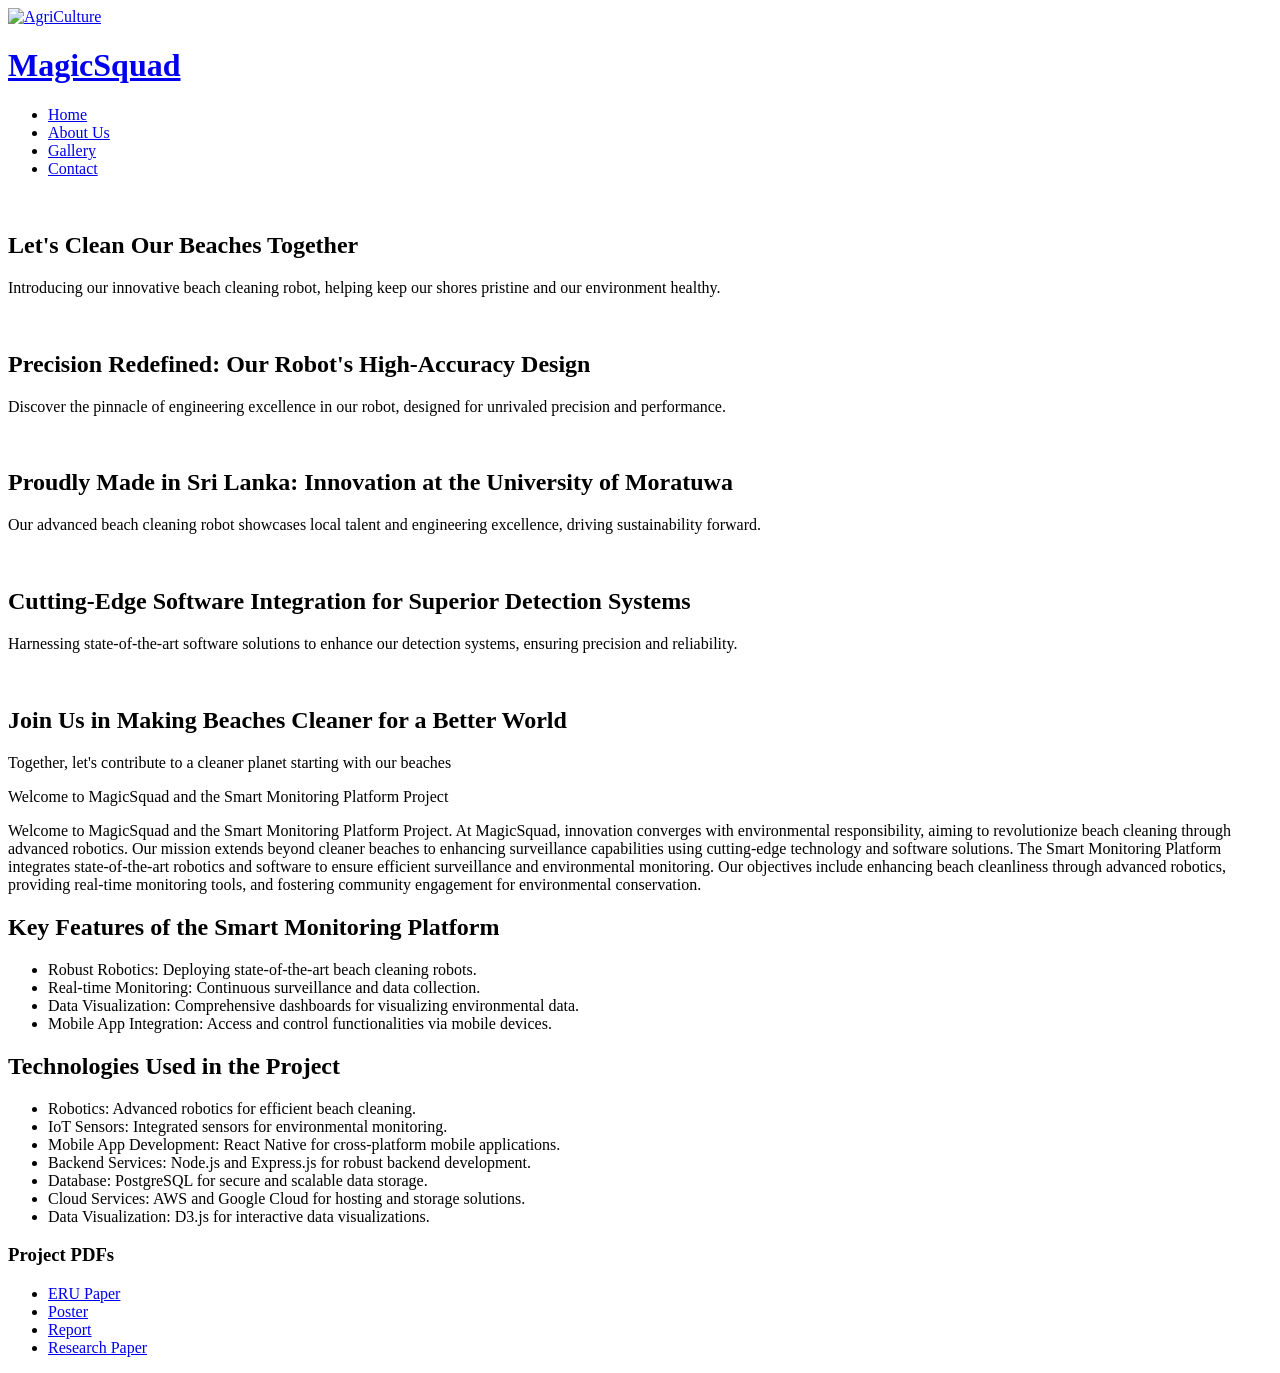
==== index.html @ 29841a2d "Add files via upload" ====
<!DOCTYPE html>
<html lang="en">

<head>
  <meta charset="utf-8">
  <meta content="width=device-width, initial-scale=1.0" name="viewport">
  <title>Index - Beach Cleaning Robot</title>
  <meta content="" name="description">
  <meta content="" name="keywords">

  <!-- Favicons -->
  <link href="assets/img/favicon.png" rel="icon">
  <link href="assets/img/apple-touch-icon.png" rel="apple-touch-icon">

  <!-- Fonts -->
  <link href="https://fonts.googleapis.com" rel="preconnect">
  <link href="https://fonts.gstatic.com" rel="preconnect" crossorigin>
  <link href="https://fonts.googleapis.com/css2?family=Open+Sans:ital,wght@0,300;0,400;0,500;0,600;0,700;0,800;1,300;1,400;1,500;1,600;1,700;1,800&family=Marcellus:wght@400&display=swap" rel="stylesheet">

  <!-- Vendor CSS Files -->
  <link href="assets/vendor/bootstrap/css/bootstrap.min.css" rel="stylesheet">
  <link href="assets/vendor/bootstrap-icons/bootstrap-icons.css" rel="stylesheet">
  <link href="assets/vendor/aos/aos.css" rel="stylesheet">
  <link href="assets/vendor/swiper/swiper-bundle.min.css" rel="stylesheet">
  <link href="assets/vendor/glightbox/css/glightbox.min.css" rel="stylesheet">

  <!-- Main CSS File -->
  <link href="assets/css/main.css" rel="stylesheet">

  <!-- =======================================================
  * Template Name: AgriCulture
  * Template URL: https://bootstrapmade.com/agriculture-bootstrap-website-template/
  * Updated: Jun 29 2024 with Bootstrap v5.3.3
  * Author: BootstrapMade.com
  * License: https://bootstrapmade.com/license/
  ======================================================== -->
  <style>
    /* Internal CSS for adding margin below About 3 Section */
    #about-3 {
      margin-bottom: 50px; /* Adjust the margin value as per your design */
    }
  </style>
</head>

<body class="index-page">

  <header id="header" class="header d-flex align-items-center position-relative">
    <div class="container-fluid container-xl position-relative d-flex align-items-center justify-content-between">

      <a href="index.html" class="logo d-flex align-items-center">
        <!-- Uncomment the line below if you also wish to use an image logo -->
        <img src="assets\img\robot.PNG" alt="AgriCulture" height="380px">
        <h1>MagicSquad</h1>
        <!-- <h1 class="sitename">AgriCulture</h1>  -->
      </a>

      <nav id="navmenu" class="navmenu">
        <ul>
          <li><a href="index.html" class="active">Home</a></li>
          <li><a href="about.html">About Us</a></li>
          <li><a href="blog.html">Gallery</a></li>
          <li><a href="contact.html">Contact</a></li>
        </ul>
        <i class="mobile-nav-toggle d-xl-none bi bi-list"></i>
      </nav>

    </div>
  </header>

  <main class="main">

    <!-- Hero Section -->
    <section id="hero" class="hero section dark-background">

      <div id="hero-carousel" class="carousel slide carousel-fade" data-bs-ride="carousel" data-bs-interval="5000">

        <div class="carousel-item active">
          <img src="assets/img/car1.jpg" alt="">
          <div class="carousel-container">
            <h2>Let's Clean Our Beaches Together</h2>
            <p>Introducing our innovative beach cleaning robot, helping keep our shores pristine and our environment healthy.</p>
          </div>
        </div><!-- End Carousel Item -->

        <div class="carousel-item">
          <img src="assets\img\new\4.jpg" alt="">
          <div class="carousel-container">
            <h2>Precision Redefined: Our Robot's High-Accuracy Design</h2>
            <p>Discover the pinnacle of engineering excellence in our robot, designed for unrivaled precision and performance.</p>
          </div>
        </div><!-- End Carousel Item -->

        <div class="carousel-item">
          <img src="assets\img\new\16.jpg" alt="">
          <div class="carousel-container">
            <h2>Proudly Made in Sri Lanka: Innovation at the University of Moratuwa</h2>
            <p>Our advanced beach cleaning robot showcases local talent and engineering excellence, driving sustainability forward.</p>
          </div>
        </div><!-- End Carousel Item -->

        <div class="carousel-item">
          <img src="assets\img\new\18.jpeg" alt="">
          <div class="carousel-container">
            <h2>Cutting-Edge Software Integration for Superior Detection Systems</h2>
            <p>Harnessing state-of-the-art software solutions to enhance our detection systems, ensuring precision and reliability.</p>
          </div>
        </div><!-- End Carousel Item -->

        <div class="carousel-item">
          <img src="assets\img\20.jpeg" alt="">
          <div class="carousel-container">
            <h2>Join Us in Making Beaches Cleaner for a Better World</h2>
            <p>Together, let's contribute to a cleaner planet starting with our beaches</p>
          </div>
        </div><!-- End Carousel Item -->

        <a class="carousel-control-prev" href="#hero-carousel" role="button" data-bs-slide="prev">
          <span class="carousel-control-prev-icon bi bi-chevron-left" aria-hidden="true"></span>
        </a>

        <a class="carousel-control-next" href="#hero-carousel" role="button" data-bs-slide="next">
          <span class="carousel-control-next-icon bi bi-chevron-right" aria-hidden="true"></span>
        </a>

        <ol class="carousel-indicators"></ol>

      </div>

    </section><!-- /Hero Section -->


<!-- Services Section -->
<section id="services" class="services section">

  <!-- Section Title -->
  <div class="container section-title" data-aos="fade-up" style="margin-bottom: 0; padding-bottom: 0;">
    <p>Welcome to MagicSquad and the Smart Monitoring Platform Project</p>
  </div><!-- End Section Title -->

  <!-- Content -->
  <div class="container content">
    
    <div class="section" data-aos="fade-up" data-aos-delay="200">
<p>Welcome to MagicSquad and the Smart Monitoring Platform Project. At MagicSquad, innovation converges with environmental responsibility, aiming to revolutionize beach cleaning through advanced robotics. Our mission extends beyond cleaner beaches to enhancing surveillance capabilities using cutting-edge technology and software solutions. The Smart Monitoring Platform integrates state-of-the-art robotics and software to ensure efficient surveillance and environmental monitoring. Our objectives include enhancing beach cleanliness through advanced robotics, providing real-time monitoring tools, and fostering community engagement for environmental conservation.</p>
    </div>

    <!-- The Need -->
    <div class="section" data-aos="fade-up" data-aos-delay="200">
      <h2>Key Features of the Smart Monitoring Platform</h2>
      <ul>
          <li>Robust Robotics: Deploying state-of-the-art beach cleaning robots.</li>
          <li>Real-time Monitoring: Continuous surveillance and data collection.</li>
          <li>Data Visualization: Comprehensive dashboards for visualizing environmental data.</li>
          <li>Mobile App Integration: Access and control functionalities via mobile devices.</li>
      </ul>
    </div>

    <!-- Objectives -->
    <div class="section" data-aos="fade-up" data-aos-delay="300">
      <h2>Technologies Used in the Project</h2>
      <ul>
          <li>Robotics: Advanced robotics for efficient beach cleaning.</li>
          <li>IoT Sensors: Integrated sensors for environmental monitoring.</li>
          <li>Mobile App Development: React Native for cross-platform mobile applications.</li>
          <li>Backend Services: Node.js and Express.js for robust backend development.</li>
          <li>Database: PostgreSQL for secure and scalable data storage.</li>
          <li>Cloud Services: AWS and Google Cloud for hosting and storage solutions.</li>
          <li>Data Visualization: D3.js for interactive data visualizations.</li>
      </ul>
    </div>

    <!-- In index.html or about.html -->

<div class="section" data-aos="fade-up" data-aos-delay="100">
  <h3>Project PDFs</h3>
  <ul>
    <li><a href="assets\pdfs\ERU Paper.pdf" download>ERU Paper</a></li>
    <li><a href="assets\pdfs\Poster.pdf" download>Poster</a></li>
    <li><a href="assets\pdfs\Report.pdf" download>Report</a></li>
    <li><a href="assets\pdfs\Research Paper.pdf" download>Research Paper</a></li>
  </ul>
</div>


  </div><!-- End Content -->
</section><!-- /Services Section -->





  </main>


  <!-- Scroll Top -->
  <a href="#" id="scroll-top" class="scroll-top d-flex align-items-center justify-content-center"><i class="bi bi-arrow-up-short"></i></a>

  <!-- Preloader -->
  <div id="preloader"></div>

  <!-- Vendor JS Files -->
  <script src="assets/vendor/bootstrap/js/bootstrap.bundle.min.js"></script>
  <script src="assets/vendor/php-email-form/validate.js"></script>
  <script src="assets/vendor/aos/aos.js"></script>
  <script src="assets/vendor/swiper/swiper-bundle.min.js"></script>
  <script src="assets/vendor/glightbox/js/glightbox.min.js"></script>

  <!-- Main JS File -->
  <script src="assets/js/main.js"></script>

</body>

</html>
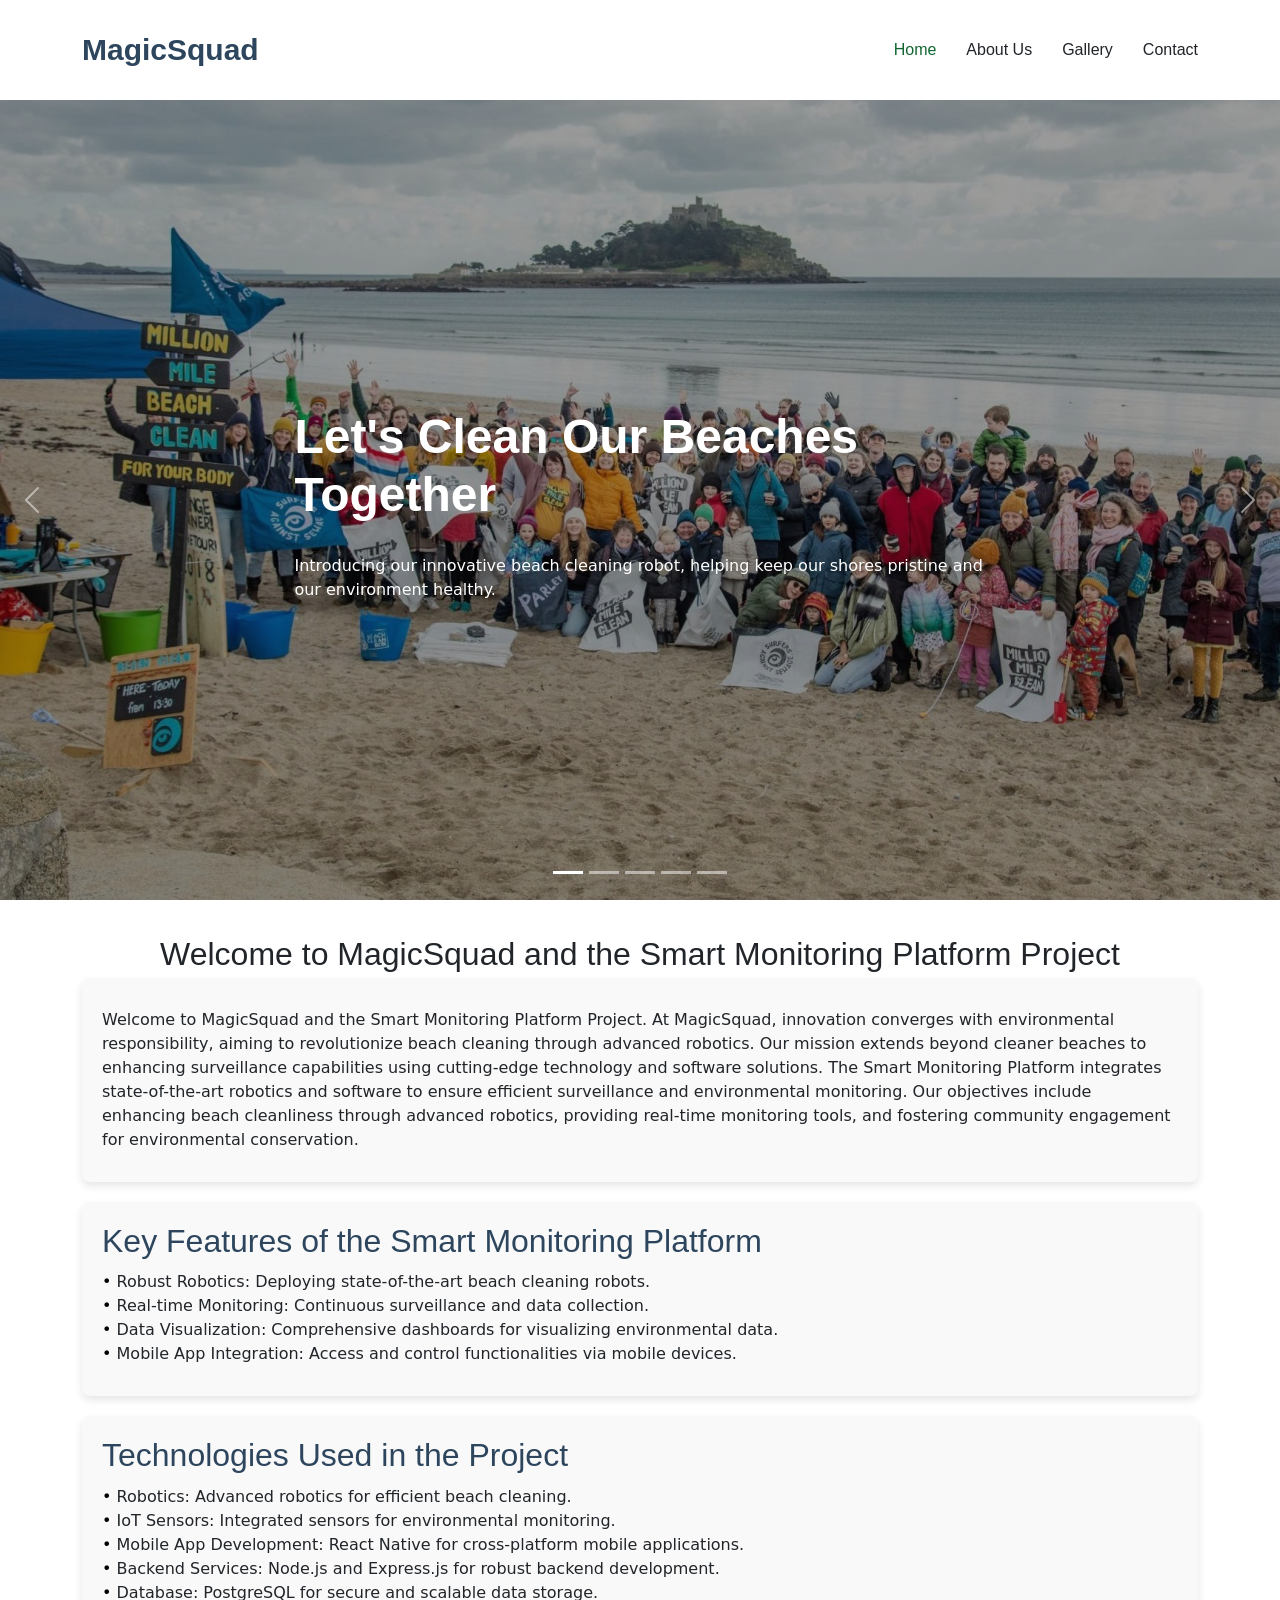
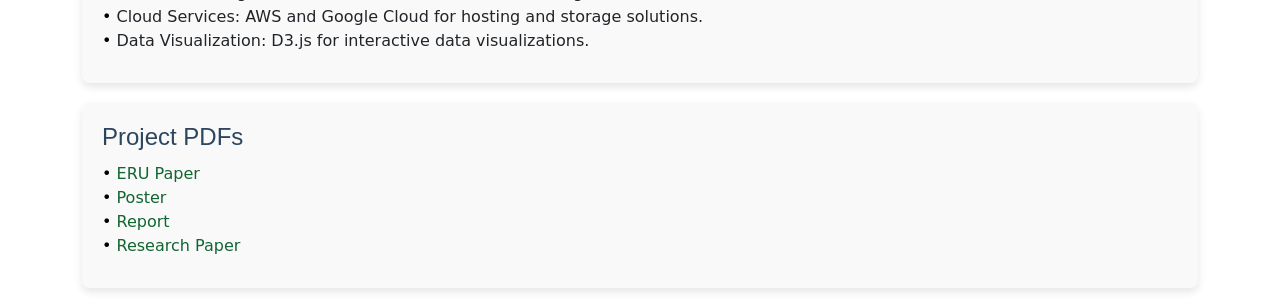
==== commit 09401491: "Update index.html" ====
--- a/index.html
+++ b/index.html
@@ -49,7 +49,7 @@
 
       <a href="index.html" class="logo d-flex align-items-center">
         <!-- Uncomment the line below if you also wish to use an image logo -->
-        <img src="assets\img\robot.PNG" alt="AgriCulture" height="380px">
+<!--         <img src="assets\img\robot.PNG" alt="AgriCulture" height="380px"> -->
         <h1>MagicSquad</h1>
         <!-- <h1 class="sitename">AgriCulture</h1>  -->
       </a>
@@ -210,4 +210,4 @@
 
 </body>
 
-</html>+</html>
--- a/assets/css/main.css
+++ b/assets/css/main.css
@@ -0,0 +1,2353 @@
+/**
+* Template Name: AgriCulture
+* Template URL: https://bootstrapmade.com/agriculture-bootstrap-website-template/
+* Updated: Jun 29 2024 with Bootstrap v5.3.3
+* Author: BootstrapMade.com
+* License: https://bootstrapmade.com/license/
+*/
+
+/*--------------------------------------------------------------
+# Font & Color Variables
+# Help: https://bootstrapmade.com/color-system/
+--------------------------------------------------------------*/
+/* Fonts */
+:root {
+  --default-font: "Open Sans",  system-ui, -apple-system, "Segoe UI", Roboto, "Helvetica Neue", Arial, "Noto Sans", "Liberation Sans", sans-serif, "Apple Color Emoji", "Segoe UI Emoji", "Segoe UI Symbol", "Noto Color Emoji";
+  --heading-font: "Marcellus",  sans-serif;
+  --nav-font: "Marcellus",  sans-serif;
+}
+
+/* Global Colors - The following color variables are used throughout the website. Updating them here will change the color scheme of the entire website */
+:root { 
+  --background-color: #ffffff; /* Background color for the entire website, including individual sections */
+  --default-color: #212529; /* Default color used for the majority of the text content across the entire website */
+  --heading-color: #2d465e; /* Color for headings, subheadings and title throughout the website */
+  --accent-color: #116530; /* Accent color that represents your brand on the website. It's used for buttons, links, and other elements that need to stand out */
+  --surface-color: #ffffff; /* The surface color is used as a background of boxed elements within sections, such as cards, icon boxes, or other elements that require a visual separation from the global background. */
+  --contrast-color: #ffffff; /* Contrast color for text, ensuring readability against backgrounds of accent, heading, or default colors. */
+}
+
+/* Nav Menu Colors - The following color variables are used specifically for the navigation menu. They are separate from the global colors to allow for more customization options */
+:root {
+  --nav-color: #212529;  /* The default color of the main navmenu links */
+  --nav-hover-color: #116530; /* Applied to main navmenu links when they are hovered over or active */
+  --nav-mobile-background-color: #ffffff; /* Used as the background color for mobile navigation menu */
+  --nav-dropdown-background-color: #ffffff; /* Used as the background color for dropdown items that appear when hovering over primary navigation items */
+  --nav-dropdown-color: #212529; /* Used for navigation links of the dropdown items in the navigation menu. */
+  --nav-dropdown-hover-color: #116530; /* Similar to --nav-hover-color, this color is applied to dropdown navigation links when they are hovered over. */
+}
+
+/* Color Presets - These classes override global colors when applied to any section or element, providing reuse of the sam color scheme. */
+
+.light-background {
+  --background-color: #f9f9f9;
+  --surface-color: #ffffff;
+}
+
+.dark-background {
+  --background-color: #060606;
+  --default-color: #ffffff;
+  --heading-color: #ffffff;
+  --accent-color: #2ea359;
+  --surface-color: #252525;
+  --contrast-color: #ffffff;
+}
+
+/* Smooth scroll */
+:root {
+  scroll-behavior: smooth;
+}
+
+/*--------------------------------------------------------------
+# General Styling & Shared Classes
+--------------------------------------------------------------*/
+body {
+  color: var(--default-color);
+  background-color: var(--background-color);
+  font-family: var(--default-font);
+}
+
+a {
+  color: var(--accent-color);
+  text-decoration: none;
+  transition: 0.3s;
+}
+
+a:hover {
+  color: color-mix(in srgb, var(--accent-color), transparent 25%);
+  text-decoration: none;
+}
+
+h1,
+h2,
+h3,
+h4,
+h5,
+h6 {
+  color: var(--heading-color);
+  font-family: var(--heading-font);
+}
+
+/* PHP Email Form Messages
+------------------------------*/
+.php-email-form .error-message {
+  display: none;
+  background: #df1529;
+  color: #ffffff;
+  text-align: left;
+  padding: 15px;
+  margin-bottom: 24px;
+  font-weight: 600;
+}
+
+.php-email-form .sent-message {
+  display: none;
+  color: #ffffff;
+  background: #059652;
+  text-align: center;
+  padding: 15px;
+  margin-bottom: 24px;
+  font-weight: 600;
+}
+
+.php-email-form .loading {
+  display: none;
+  background: var(--surface-color);
+  text-align: center;
+  padding: 15px;
+  margin-bottom: 24px;
+}
+
+.php-email-form .loading:before {
+  content: "";
+  display: inline-block;
+  border-radius: 50%;
+  width: 24px;
+  height: 24px;
+  margin: 0 10px -6px 0;
+  border: 3px solid var(--accent-color);
+  border-top-color: var(--surface-color);
+  animation: php-email-form-loading 1s linear infinite;
+}
+
+@keyframes php-email-form-loading {
+  0% {
+    transform: rotate(0deg);
+  }
+
+  100% {
+    transform: rotate(360deg);
+  }
+}
+
+/* Pulsating Play Button
+------------------------------*/
+.pulsating-play-btn {
+  width: 94px;
+  height: 94px;
+  background: radial-gradient(var(--accent-color) 50%, color-mix(in srgb, var(--accent-color), transparent 75%) 52%);
+  border-radius: 50%;
+  display: block;
+  position: relative;
+  overflow: hidden;
+}
+
+.pulsating-play-btn:before {
+  content: "";
+  position: absolute;
+  width: 120px;
+  height: 120px;
+  animation-delay: 0s;
+  animation: pulsate-play-btn 2s;
+  animation-direction: forwards;
+  animation-iteration-count: infinite;
+  animation-timing-function: steps;
+  opacity: 1;
+  border-radius: 50%;
+  border: 5px solid color-mix(in srgb, var(--accent-color), transparent 30%);
+  top: -15%;
+  left: -15%;
+  background: rgba(198, 16, 0, 0);
+}
+
+.pulsating-play-btn:after {
+  content: "";
+  position: absolute;
+  left: 50%;
+  top: 50%;
+  transform: translateX(-40%) translateY(-50%);
+  width: 0;
+  height: 0;
+  border-top: 10px solid transparent;
+  border-bottom: 10px solid transparent;
+  border-left: 15px solid #fff;
+  z-index: 100;
+  transition: all 400ms cubic-bezier(0.55, 0.055, 0.675, 0.19);
+}
+
+.pulsating-play-btn:hover:before {
+  content: "";
+  position: absolute;
+  left: 50%;
+  top: 50%;
+  transform: translateX(-40%) translateY(-50%);
+  width: 0;
+  height: 0;
+  border: none;
+  border-top: 10px solid transparent;
+  border-bottom: 10px solid transparent;
+  border-left: 15px solid #fff;
+  z-index: 200;
+  animation: none;
+  border-radius: 0;
+}
+
+.pulsating-play-btn:hover:after {
+  border-left: 15px solid var(--accent-color);
+  transform: scale(20);
+}
+
+@keyframes pulsate-play-btn {
+  0% {
+    transform: scale(0.6, 0.6);
+    opacity: 1;
+  }
+
+  100% {
+    transform: scale(1, 1);
+    opacity: 0;
+  }
+}
+
+/*--------------------------------------------------------------
+# Global Header
+--------------------------------------------------------------*/
+.header {
+  color: var(--default-color);
+  background-color: var(--background-color);
+  padding: 20px 0;
+  transition: all 0.5s;
+  z-index: 997;
+}
+
+.header .logo {
+  line-height: 1;
+}
+
+.header .logo img {
+  max-height: 32px;
+  margin-right: 8px;
+}
+
+.header .logo h1 {
+  font-size: 30px;
+  margin: 0;
+  font-weight: 700;
+  color: var(--heading-color);
+}
+
+.scrolled .header {
+  box-shadow: 0px 0 18px color-mix(in srgb, var(--default-color), transparent 85%);
+}
+
+/*--------------------------------------------------------------
+# Navigation Menu
+--------------------------------------------------------------*/
+/* Navmenu - Desktop */
+@media (min-width: 1200px) {
+  .navmenu {
+    padding: 0;
+  }
+
+  .navmenu ul {
+    margin: 0;
+    padding: 0;
+    display: flex;
+    list-style: none;
+    align-items: center;
+  }
+
+  .navmenu li {
+    position: relative;
+  }
+
+  .navmenu a,
+  .navmenu a:focus {
+    color: var(--nav-color);
+    padding: 18px 15px;
+    font-size: 16px;
+    font-family: var(--nav-font);
+    font-weight: 400;
+    display: flex;
+    align-items: center;
+    justify-content: space-between;
+    white-space: nowrap;
+    transition: 0.3s;
+  }
+
+  .navmenu a i,
+  .navmenu a:focus i {
+    font-size: 12px;
+    line-height: 0;
+    margin-left: 5px;
+    transition: 0.3s;
+  }
+
+  .navmenu li:last-child a {
+    padding-right: 0;
+  }
+
+  .navmenu li:hover>a,
+  .navmenu .active,
+  .navmenu .active:focus {
+    color: var(--nav-hover-color);
+  }
+
+  .navmenu .dropdown ul {
+    margin: 0;
+    padding: 10px 0;
+    background: var(--nav-dropdown-background-color);
+    display: block;
+    position: absolute;
+    visibility: hidden;
+    left: 14px;
+    top: 130%;
+    opacity: 0;
+    transition: 0.3s;
+    border-radius: 4px;
+    z-index: 99;
+    box-shadow: 0px 0px 30px color-mix(in srgb, var(--default-color), transparent 85%);
+  }
+
+  .navmenu .dropdown ul li {
+    min-width: 200px;
+  }
+
+  .navmenu .dropdown ul a {
+    padding: 10px 20px;
+    font-size: 15px;
+    text-transform: none;
+    color: var(--nav-dropdown-color);
+  }
+
+  .navmenu .dropdown ul a i {
+    font-size: 12px;
+  }
+
+  .navmenu .dropdown ul a:hover,
+  .navmenu .dropdown ul .active:hover,
+  .navmenu .dropdown ul li:hover>a {
+    color: var(--nav-dropdown-hover-color);
+  }
+
+  .navmenu .dropdown:hover>ul {
+    opacity: 1;
+    top: 100%;
+    visibility: visible;
+  }
+
+  .navmenu .dropdown .dropdown ul {
+    top: 0;
+    left: -90%;
+    visibility: hidden;
+  }
+
+  .navmenu .dropdown .dropdown:hover>ul {
+    opacity: 1;
+    top: 0;
+    left: -100%;
+    visibility: visible;
+  }
+}
+
+/* Navmenu - Mobile */
+@media (max-width: 1199px) {
+  .mobile-nav-toggle {
+    color: var(--nav-color);
+    font-size: 28px;
+    line-height: 0;
+    margin-right: 10px;
+    cursor: pointer;
+    transition: color 0.3s;
+  }
+
+  .navmenu {
+    padding: 0;
+    z-index: 9997;
+  }
+
+  .navmenu ul {
+    display: none;
+    position: absolute;
+    inset: 60px 20px 20px 20px;
+    padding: 10px 0;
+    margin: 0;
+    border-radius: 6px;
+    background-color: var(--nav-mobile-background-color);
+    overflow-y: auto;
+    transition: 0.3s;
+    z-index: 9998;
+    box-shadow: 0px 0px 30px color-mix(in srgb, var(--default-color), transparent 90%);
+  }
+
+  .navmenu a,
+  .navmenu a:focus {
+    color: var(--nav-dropdown-color);
+    padding: 10px 20px;
+    font-family: var(--nav-font);
+    font-size: 17px;
+    font-weight: 500;
+    display: flex;
+    align-items: center;
+    justify-content: space-between;
+    white-space: nowrap;
+    transition: 0.3s;
+  }
+
+  .navmenu a i,
+  .navmenu a:focus i {
+    font-size: 12px;
+    line-height: 0;
+    margin-left: 5px;
+    width: 30px;
+    height: 30px;
+    display: flex;
+    align-items: center;
+    justify-content: center;
+    border-radius: 50%;
+    transition: 0.3s;
+    background-color: color-mix(in srgb, var(--accent-color), transparent 90%);
+  }
+
+  .navmenu a i:hover,
+  .navmenu a:focus i:hover {
+    background-color: var(--accent-color);
+    color: var(--contrast-color);
+  }
+
+  .navmenu a:hover,
+  .navmenu .active,
+  .navmenu .active:focus {
+    color: var(--nav-dropdown-hover-color);
+  }
+
+  .navmenu .active i,
+  .navmenu .active:focus i {
+    background-color: var(--accent-color);
+    color: var(--contrast-color);
+    transform: rotate(180deg);
+  }
+
+  .navmenu .dropdown ul {
+    position: static;
+    display: none;
+    z-index: 99;
+    padding: 10px 0;
+    margin: 10px 20px;
+    background-color: var(--nav-dropdown-background-color);
+    border: 1px solid color-mix(in srgb, var(--default-color), transparent 90%);
+    box-shadow: none;
+    transition: all 0.5s ease-in-out;
+  }
+
+  .navmenu .dropdown ul ul {
+    background-color: rgba(33, 37, 41, 0.1);
+  }
+
+  .navmenu .dropdown>.dropdown-active {
+    display: block;
+    background-color: rgba(33, 37, 41, 0.03);
+  }
+
+  .mobile-nav-active {
+    overflow: hidden;
+  }
+
+  .mobile-nav-active .mobile-nav-toggle {
+    color: #fff;
+    position: absolute;
+    font-size: 32px;
+    top: 15px;
+    right: 15px;
+    margin-right: 0;
+    z-index: 9999;
+  }
+
+  .mobile-nav-active .navmenu {
+    position: fixed;
+    overflow: hidden;
+    inset: 0;
+    background: rgba(33, 37, 41, 0.8);
+    transition: 0.3s;
+  }
+
+  .mobile-nav-active .navmenu>ul {
+    display: block;
+  }
+}
+
+/*--------------------------------------------------------------
+# Global Footer
+--------------------------------------------------------------*/
+.footer {
+  color: var(--default-color);
+  background-color: var(--background-color);
+  font-size: 14px;
+  position: relative;
+}
+
+.footer .footer-top {
+  background-color: color-mix(in srgb, var(--background-color), white 5%);
+  padding-top: 50px;
+}
+
+.footer .footer-about .logo {
+  line-height: 1;
+  margin-bottom: 25px;
+}
+
+.footer .footer-about .logo img {
+  max-height: 40px;
+  margin-right: 6px;
+}
+
+.footer .footer-about .logo span {
+  color: var(--heading-color);
+  font-family: var(--heading-font);
+  font-size: 26px;
+  font-weight: 700;
+  letter-spacing: 1px;
+}
+
+.footer .footer-about p {
+  font-size: 14px;
+  font-family: var(--heading-font);
+}
+
+.footer h4 {
+  font-size: 16px;
+  font-weight: 600;
+  position: relative;
+  padding-bottom: 12px;
+  margin-bottom: 15px;
+}
+
+.footer h4::after {
+  content: "";
+  position: absolute;
+  display: block;
+  width: 20px;
+  height: 2px;
+  background: var(--accent-color);
+  bottom: 0;
+  left: 0;
+}
+
+.footer .footer-links {
+  margin-bottom: 30px;
+}
+
+.footer .footer-links ul {
+  list-style: none;
+  padding: 0;
+  margin: 0;
+}
+
+.footer .footer-links ul i {
+  padding-right: 2px;
+  font-size: 12px;
+  line-height: 0;
+}
+
+.footer .footer-links ul li {
+  padding: 10px 0;
+  display: flex;
+  align-items: center;
+}
+
+.footer .footer-links ul li:first-child {
+  padding-top: 0;
+}
+
+.footer .footer-links ul a {
+  color: color-mix(in srgb, var(--default-color), transparent 30%);
+  display: inline-block;
+  line-height: 1;
+}
+
+.footer .footer-links ul a:hover {
+  color: var(--accent-color);
+}
+
+.footer .footer-contact p {
+  margin-bottom: 5px;
+}
+
+.footer .copyright {
+  padding: 30px 0;
+}
+
+.footer .copyright p {
+  margin-bottom: 0;
+}
+
+.footer .credits {
+  margin-top: 5px;
+  font-size: 13px;
+}
+
+.footer .social-links a {
+  font-size: 18px;
+  display: inline-block;
+  background: color-mix(in srgb, var(--default-color), transparent 92%);
+  color: var(--accent-color);
+  line-height: 1;
+  padding: 8px 0;
+  margin-right: 4px;
+  border-radius: 4px;
+  text-align: center;
+  width: 36px;
+  height: 36px;
+  transition: 0.3s;
+}
+
+.footer .social-links a:hover {
+  color: var(--contrast-color);
+  background: var(--accent-color);
+  text-decoration: none;
+}
+
+/*--------------------------------------------------------------
+# Preloader
+--------------------------------------------------------------*/
+#preloader {
+  position: fixed;
+  inset: 0;
+  z-index: 999999;
+  overflow: hidden;
+  background: var(--background-color);
+  transition: all 0.6s ease-out;
+}
+
+#preloader:before {
+  content: "";
+  position: fixed;
+  top: calc(50% - 30px);
+  left: calc(50% - 30px);
+  border: 6px solid #ffffff;
+  border-color: var(--accent-color) transparent var(--accent-color) transparent;
+  border-radius: 50%;
+  width: 60px;
+  height: 60px;
+  animation: animate-preloader 1.5s linear infinite;
+}
+
+@keyframes animate-preloader {
+  0% {
+    transform: rotate(0deg);
+  }
+
+  100% {
+    transform: rotate(360deg);
+  }
+}
+
+/*--------------------------------------------------------------
+# Scroll Top Button
+--------------------------------------------------------------*/
+.scroll-top {
+  position: fixed;
+  visibility: hidden;
+  opacity: 0;
+  right: 15px;
+  bottom: 15px;
+  z-index: 99999;
+  background-color: var(--accent-color);
+  width: 40px;
+  height: 40px;
+  border-radius: 4px;
+  transition: all 0.4s;
+}
+
+.scroll-top i {
+  font-size: 24px;
+  color: var(--contrast-color);
+  line-height: 0;
+}
+
+.scroll-top:hover {
+  background-color: color-mix(in srgb, var(--accent-color), transparent 20%);
+  color: var(--contrast-color);
+}
+
+.scroll-top.active {
+  visibility: visible;
+  opacity: 1;
+}
+
+/*--------------------------------------------------------------
+# Disable aos animation delay on mobile devices
+--------------------------------------------------------------*/
+@media screen and (max-width: 768px) {
+  [data-aos-delay] {
+    transition-delay: 0 !important;
+  }
+}
+
+/*--------------------------------------------------------------
+# Global Page Titles & Breadcrumbs
+--------------------------------------------------------------*/
+.page-title {
+  color: var(--default-color);
+  background-color: var(--background-color);
+  background-size: cover;
+  background-position: center;
+  background-repeat: no-repeat;
+  padding: 80px 0;
+  text-align: center;
+  position: relative;
+}
+
+.page-title:before {
+  content: "";
+  background-color: color-mix(in srgb, var(--background-color), transparent 50%);
+  position: absolute;
+  inset: 0;
+}
+
+.page-title h1 {
+  font-size: 42px;
+  font-weight: 700;
+  margin-bottom: 10px;
+}
+
+.page-title .breadcrumbs ol {
+  display: flex;
+  flex-wrap: wrap;
+  list-style: none;
+  justify-content: center;
+  padding: 0;
+  margin: 0;
+  font-size: 16px;
+  font-weight: 400;
+}
+
+.page-title .breadcrumbs ol li+li {
+  padding-left: 10px;
+}
+
+.page-title .breadcrumbs ol li+li::before {
+  content: "/";
+  display: inline-block;
+  padding-right: 10px;
+  color: color-mix(in srgb, var(--default-color), transparent 50%);
+}
+
+/*--------------------------------------------------------------
+# Global Sections
+--------------------------------------------------------------*/
+/* section,
+.section {
+  color: var(--default-color);
+  background-color: var(--background-color);
+  padding: 60px 0;
+  scroll-margin-top: 100px;
+  overflow: clip;
+}
+
+@media (max-width: 1199px) {
+
+  section,
+  .section {
+    scroll-margin-top: 66px;
+  }
+} */
+
+/*--------------------------------------------------------------
+# Global Section Titles
+--------------------------------------------------------------*/
+/* .section-title {
+  text-align: center;
+  padding-bottom: 60px;
+  position: relative;
+}
+
+.section-title h2 {
+  font-size: 28px;
+  font-weight: 500;
+  margin-bottom: 15px;
+}
+
+.section-title p {
+  margin-bottom: 0;
+  font-family: var(--heading-font);
+  font-size: 32px;
+} */
+
+/*--------------------------------------------------------------
+# Hero Section
+--------------------------------------------------------------*/
+/* Responsive section */
+@media (max-width: 1199px) {
+  section,
+  .section {
+    scroll-margin-top: 66px;
+  }
+}
+
+/*--------------------------------------------------------------
+# Global Section Titles
+--------------------------------------------------------------*/
+.section-title {
+  text-align: center;
+  padding-bottom: 60px;
+  position: relative;
+}
+
+.section-title h2 {
+  font-size: 28px;
+  font-weight: 500;
+  margin-bottom: 15px;
+}
+
+.section-title p {
+  margin-bottom: 0;
+  font-family: var(--heading-font);
+  font-size: 32px;
+}
+
+/*--------------------------------------------------------------
+# Section Content
+--------------------------------------------------------------*/
+.services .content .section {
+  margin-bottom: 20px; /* Adjust as needed */
+  padding: 20px; /* Add padding for spacing within each section */
+  background: #f9f9f9; /* Light background for visual separation */
+  border-radius: 8px; /* Rounded corners */
+  box-shadow: 0 4px 8px rgba(0, 0, 0, 0.1); /* Subtle shadow for depth */
+}
+
+.services .content .section p,
+.services .content .section ul {
+  margin: 10px 0; /* Adjust as needed */
+}
+
+.services .content .section h3 {
+  font-size: 24px; /* Adjust heading size as needed */
+  margin-bottom: 10px; /* Space below headings */
+}
+
+.services .content .section ul {
+  list-style: none;
+  padding: 0;
+}
+
+.services .content .section ul li::before {
+  content: "• "; /* Bullet points */
+  color: #000; /* Bullet color */
+}
+
+@media (max-width: 767px) {
+  .services .content .section {
+    padding: 15px; /* Adjust padding for smaller screens */
+  }
+  
+  .section-title h2 {
+    font-size: 24px; /* Smaller font size for headings on small screens */
+  }
+  
+  .section-title p {
+    font-size: 28px; /* Smaller font size for paragraph text on small screens */
+  }
+}
+
+#hero {
+  color: white;
+}
+
+.hero {
+  padding: 0;
+}
+
+.hero .carousel {
+  width: 100%;
+  min-height: calc(100vh - 100px);
+  padding: 0;
+  margin: 0;
+  background-color: var(--background-color);
+  position: relative;
+}
+
+.hero img {
+  position: absolute;
+  inset: 0;
+  display: block;
+  width: 100%;
+  height: 100%;
+  object-fit: cover;
+  z-index: 1;
+}
+
+.hero .carousel-item {
+  position: absolute;
+  inset: 0;
+  background-size: cover;
+  background-position: center;
+  background-repeat: no-repeat;
+  overflow: hidden;
+}
+
+.hero .carousel-item:before {
+  content: "";
+  background: color-mix(in srgb, var(--background-color), transparent 60%);
+  position: absolute;
+  inset: 0;
+  z-index: 2;
+}
+
+.hero .carousel-container {
+  position: absolute;
+  inset: 90px 64px 64px 64px;
+  display: flex;
+  justify-content: center;
+  align-items: center;
+  flex-direction: column;
+  z-index: 3;
+}
+
+.hero h2 {
+  margin-bottom: 30px;
+  font-size: 48px;
+  font-weight: 700;
+  animation: fadeInDown 1s both;
+}
+
+@media (max-width: 768px) {
+  .hero h2 {
+    font-size: 30px;
+  }
+}
+
+.hero p {
+  animation: fadeInDown 1s both 0.2s;
+}
+
+@media (min-width: 1024px) {
+
+  .hero h2,
+  .hero p {
+    max-width: 60%;
+  }
+}
+
+.hero .btn-get-started {
+  color: var(--contrast-color);
+  background: var(--accent-color);
+  font-family: var(--heading-font);
+  font-weight: 500;
+  font-size: 15px;
+  letter-spacing: 1px;
+  display: inline-block;
+  padding: 8px 32px;
+  border-radius: 50px;
+  transition: 0.5s;
+  margin: 10px;
+  animation: fadeInUp 1s both 0.4s;
+}
+
+.hero .btn-get-started:hover {
+  background: color-mix(in srgb, var(--accent-color), transparent 20%);
+}
+
+.hero .carousel-control-prev,
+.hero .carousel-control-next {
+  width: 10%;
+  transition: 0.3s;
+  opacity: 0.5;
+}
+
+.hero .carousel-control-prev:focus,
+.hero .carousel-control-next:focus {
+  opacity: 0.5;
+}
+
+.hero .carousel-control-prev:hover,
+.hero .carousel-control-next:hover {
+  opacity: 0.9;
+}
+
+@media (min-width: 1024px) {
+
+  .hero .carousel-control-prev,
+  .hero .carousel-control-next {
+    width: 5%;
+  }
+}
+
+.hero .carousel-control-next-icon,
+.hero .carousel-control-prev-icon {
+  background: none;
+  font-size: 32px;
+  line-height: 1;
+}
+
+.hero .carousel-indicators {
+  list-style: none;
+}
+
+.hero .carousel-indicators li {
+  cursor: pointer;
+}
+
+@keyframes fadeInUp {
+  from {
+    opacity: 0;
+    transform: translate3d(0, 100%, 0);
+  }
+
+  to {
+    opacity: 1;
+    transform: translate3d(0, 0, 0);
+  }
+}
+
+@keyframes fadeInDown {
+  from {
+    opacity: 0;
+    transform: translate3d(0, -100%, 0);
+  }
+
+  to {
+    opacity: 1;
+    transform: translate3d(0, 0, 0);
+  }
+}
+
+/*--------------------------------------------------------------
+# Services Section
+--------------------------------------------------------------*/
+/* Add top margin to the services section */
+#services {
+  margin-top: 30px; /* Adjust as needed for the desired spacing */
+}
+
+
+.services .section-title h2 {
+  color: var(--accent-color);
+  font-size: 20px;
+}
+
+.services .content .service-item {
+  background-color: var(--surface-color);
+  padding: 20px 30px;
+  border-top: 1px solid color-mix(in srgb, var(--default-color), transparent 90%);
+  border-left: 1px solid color-mix(in srgb, var(--default-color), transparent 90%);
+  position: relative;
+}
+
+.services .content .service-item .number {
+  position: absolute;
+  right: 10px;
+  top: 10px;
+  font-weight: 400;
+  color: color-mix(in srgb, var(--default-color), transparent 80%);
+}
+
+.services .content .service-item .service-item-icon {
+  position: relative;
+  margin-bottom: 20px;
+  color: var(--accent-color);
+}
+
+.services .content .service-item .service-item-icon img {
+  width: 50px;
+}
+
+.services .content .service-item .service-item-icon:before {
+  position: absolute;
+  content: "";
+  transform: rotate(45deg);
+  z-index: -1;
+  left: -20px;
+  border-top: 40px solid transparent;
+  border-bottom: 40px solid transparent;
+  border-right: 40px solid var(--accent-color);
+  display: none;
+}
+
+.services .content .service-item .service-item-icon>span {
+  color: var(--default-color);
+  font-size: 4rem;
+}
+
+.services .content .service-item .service-item-content .service-heading {
+  font-size: 20px;
+  color: var(--default-color);
+  font-weight: 400;
+}
+
+.services .content .service-item .service-item-content p {
+  font-size: 15px;
+}
+
+@media (min-width: 769px) {
+  .services .content [class^=col-]:nth-child(4n+4) .service-item {
+    border-right: 1px solid color-mix(in srgb, var(--default-color), transparent 90%);
+  }
+
+  .services .content [class^=col-]:nth-last-child(-n+4) .service-item {
+    border-bottom: 1px solid color-mix(in srgb, var(--default-color), transparent 90%);
+  }
+}
+
+@media (max-width: 768px) {
+  .services .content [class^=col-]:nth-child(2n+2) .service-item {
+    border-right: 1px solid color-mix(in srgb, var(--default-color), transparent 90%);
+  }
+
+  .services .content [class^=col-]:last-child .service-item,
+  .services .content [class^=col-]:nth-last-child(2) .service-item {
+    border-bottom: 1px solid color-mix(in srgb, var(--default-color), transparent 90%);
+  }
+}
+
+@media (max-width: 576px) {
+  .services .content [class^=col-] .service-item {
+    border: 1px solid color-mix(in srgb, var(--default-color), transparent 90%);
+    margin-bottom: 10px;
+  }
+}
+
+/*--------------------------------------------------------------
+# About Section
+--------------------------------------------------------------*/
+.about .section-title {
+  margin-bottom: 60px;
+}
+
+.about .content {
+  background: var(--accent-color);
+  color: var(--contrast-color);
+  padding: 7rem 0;
+}
+
+.about .content .img-overlap {
+  margin-top: -150px;
+}
+
+.about p {
+  color: var(--contrast-color);
+}
+
+.about .content-title {
+  color: var(--contrast-color);
+  font-weight: 300;
+  text-align: left;
+}
+
+.about .content-title strong {
+  font-weight: 700;
+}
+
+.about .content-subtitle {
+  font-weight: 300;
+  color: var(--contrast-color);
+  text-transform: uppercase;
+  font-size: 1.3rem;
+}
+
+/*--------------------------------------------------------------
+# Services 2 Section
+--------------------------------------------------------------*/
+.services-2 {
+  overflow: visible;
+  margin-bottom: 200px;
+}
+
+.services-2 .section-title {
+  text-align: left;
+}
+
+.services-2 .section-title h2 {
+  color: color-mix(in srgb, var(--contrast-color), transparent 50%);
+  text-transform: uppercase;
+  font-size: 20px;
+}
+
+.services-2 .section-title p {
+  color: var(--contrast-color);
+}
+
+.services-2 .services-carousel-wrap {
+  position: relative;
+  margin-bottom: -200px;
+}
+
+.services-2 .swiper-wrapper {
+  height: auto;
+}
+
+.services-2 .service-item {
+  position: relative;
+  overflow: hidden;
+}
+
+.services-2 .service-item:before {
+  content: "";
+  background-color: color-mix(in srgb, var(--background-color), transparent 50%);
+  top: 0;
+  left: 0;
+  right: 0;
+  bottom: 0;
+  position: absolute;
+  opacity: 0;
+  visibility: hidden;
+  z-index: 1;
+  transition: 0.3s all ease;
+}
+
+.services-2 .service-item img {
+  transition: 0.5s all ease;
+  transform: scale(1);
+}
+
+.services-2 .service-item .service-item-contents {
+  z-index: 9;
+  position: absolute;
+  bottom: 20px;
+  left: 20px;
+  right: 20px;
+  transition: 0.3s all ease;
+  transform: translateY(100%);
+  opacity: 0;
+  visibility: hidden;
+}
+
+.services-2 .service-item .service-item-contents .service-item-category {
+  color: var(--accent-color);
+  text-transform: uppercase;
+}
+
+.services-2 .service-item .service-item-contents .service-item-title {
+  color: var(--contrast-color);
+  margin-bottom: 0;
+}
+
+.services-2 .service-item:hover:before {
+  opacity: 1;
+  visibility: visible;
+}
+
+.services-2 .service-item:hover .service-item-contents {
+  transform: translateY(0%);
+  opacity: 1;
+  visibility: visible;
+}
+
+.services-2 .service-item:hover img {
+  transform: scale(1.2);
+}
+
+.services-2 .navigation-prev,
+.services-2 .navigation-next {
+  position: absolute;
+  top: 50%;
+  transform: translateY(-50%);
+  z-index: 9;
+  width: 46px;
+  height: 46px;
+  background: var(--contrast-color);
+  background-color: none;
+  border: none;
+  transition: 0.3s all ease;
+}
+
+.services-2 .navigation-prev i,
+.services-2 .navigation-next i {
+  font-size: 2rem;
+}
+
+.services-2 .navigation-prev:hover,
+.services-2 .navigation-next:hover {
+  background-color: var(--accent-color);
+  color: var(--contrast-color);
+}
+
+.services-2 .navigation-prev {
+  left: 10px;
+}
+
+.services-2 .navigation-next {
+  right: 10px;
+}
+
+.services-2 .swiper {
+  padding-bottom: 50px;
+}
+
+.services-2 .swiper-pagination {
+  bottom: 0px;
+}
+
+.services-2 .swiper-pagination .swiper-pagination-bullet {
+  border-radius: 0;
+  width: 20px;
+  height: 4px;
+  background-color: color-mix(in srgb, var(--background-color), transparent 80%) !important;
+  opacity: 1;
+}
+
+.services-2 .swiper-pagination .swiper-pagination-bullet-active {
+  background-color: var(--accent-color) !important;
+}
+
+/*--------------------------------------------------------------
+# Testimonials Section
+--------------------------------------------------------------*/
+.testimonials .testimonial img {
+  width: 100px;
+  height: 100px;
+  border-radius: 50%;
+  margin-bottom: 20px;
+}
+
+.testimonials .testimonial blockquote p {
+  font-size: 20px;
+  color: var(--default-color);
+  font-weight: 500;
+}
+
+.testimonials .testimonial .client-name {
+  text-transform: uppercase;
+  font-size: 1.2rem;
+  color: var(--accent-color);
+}
+
+/*--------------------------------------------------------------
+# Recent Posts Section
+--------------------------------------------------------------*/
+.recent-posts .post-item {
+  background: var(--surface-color);
+  box-shadow: 0px 2px 20px rgba(0, 0, 0, 0.1);
+  transition: 0.3s;
+}
+
+.recent-posts .post-item .post-img img {
+  transition: 0.5s;
+}
+
+.recent-posts .post-item .post-date {
+  position: absolute;
+  right: 0;
+  bottom: 0;
+  background-color: var(--accent-color);
+  color: var(--contrast-color);
+  text-transform: uppercase;
+  font-size: 13px;
+  padding: 6px 12px;
+  font-weight: 500;
+}
+
+.recent-posts .post-item .post-content {
+  padding: 30px;
+}
+
+.recent-posts .post-item .post-title {
+  color: var(--heading-color);
+  font-size: 20px;
+  font-weight: 700;
+  transition: 0.3s;
+  margin-bottom: 15px;
+}
+
+.recent-posts .post-item .meta i {
+  font-size: 16px;
+  color: var(--accent-color);
+}
+
+.recent-posts .post-item .meta span {
+  font-size: 15px;
+  color: color-mix(in srgb, var(--default-color), transparent 50%);
+}
+
+.recent-posts .post-item hr {
+  color: color-mix(in srgb, var(--default-color), transparent 80%);
+  margin: 20px 0;
+}
+
+.recent-posts .post-item .readmore {
+  display: flex;
+  align-items: center;
+  font-weight: 600;
+  line-height: 1;
+  transition: 0.3s;
+  color: color-mix(in srgb, var(--default-color), transparent 40%);
+}
+
+.recent-posts .post-item .readmore i {
+  line-height: 0;
+  margin-left: 6px;
+  font-size: 16px;
+}
+
+.recent-posts .post-item:hover .post-title,
+.recent-posts .post-item:hover .readmore {
+  color: var(--accent-color);
+}
+
+.recent-posts .post-item:hover .post-img img {
+  transform: scale(1.1);
+}
+
+/*--------------------------------------------------------------
+# Call To Action Section
+--------------------------------------------------------------*/
+.call-to-action .content {
+  padding: 20px 0;
+}
+
+.call-to-action .content h3 {
+  font-weight: 300;
+  text-transform: uppercase;
+}
+
+.call-to-action .content .form-subscribe .form-control {
+  border: 2px solid var(--accent-color);
+  background: var(--surface-color);
+  border-radius: 0;
+}
+
+.call-to-action .content .form-subscribe input[type=email] {
+  height: 63px !important;
+  color: var(--default-color);
+}
+
+.call-to-action .content .form-subscribe input[type=email]:focus {
+  box-shadow: none;
+}
+
+.call-to-action .content .form-subscribe input[type=email]::placeholder {
+  color: color-mix(in srgb, var(--contrast-color), transparent 50%);
+}
+
+.call-to-action .content .loading,
+.call-to-action .content .error-message,
+.call-to-action .content .sent-message {
+  margin-top: 15px;
+}
+
+.call-to-action .content .btn {
+  color: var(--contrast-color);
+  background-color: var(--accent-color);
+  border: 1px solid var(--accent-color);
+  border-radius: 0;
+}
+
+.call-to-action .content .btn:hover,
+.call-to-action .content .btn:active,
+.call-to-action .content .btn:focus {
+  box-shadow: none;
+  outline: none;
+  background-color: var(--contrast-color);
+  border: 1px solid var(--contrrast-color);
+}
+
+/*--------------------------------------------------------------
+# About 3 Section
+--------------------------------------------------------------*/
+.about-3 .content-title {
+  color: var(--accent-color);
+  margin-bottom: 30px;
+}
+
+.about-3 .btn-cta {
+  text-transform: uppercase;
+  font-size: 14px;
+  padding-top: 20px;
+  padding-bottom: 20px;
+  padding-left: 30px;
+  padding-right: 30px;
+  background-color: var(--accent-color);
+  color: var(--contrast-color);
+  border-radius: 6px;
+}
+
+.about-3 .list-check {
+  margin-bottom: 50px;
+}
+
+.about-3 .list-check li {
+  display: block;
+  padding-left: 30px;
+  position: relative;
+}
+
+.about-3 .list-check li:before {
+  content: "\f26e";
+  display: inline-block;
+  font-family: "bootstrap-icons" !important;
+  font-style: normal;
+  font-weight: normal !important;
+  font-variant: normal;
+  text-transform: none;
+  line-height: 1;
+  vertical-align: -0.125em;
+  -webkit-font-smoothing: antialiased;
+  position: absolute;
+  top: 0.1rem;
+  font-size: 20px;
+  left: 0;
+  color: var(--accent-color);
+}
+
+.about-3 .pulsating-play-btn {
+  position: absolute;
+  left: calc(50% - 47px);
+  top: calc(50% - 47px);
+}
+
+/*--------------------------------------------------------------
+# Team Section
+--------------------------------------------------------------*/
+.team .person {
+  position: relative;
+}
+
+.team .person figure {
+  margin-bottom: 0;
+  padding-bottom: 0;
+  position: relative;
+  overflow: hidden;
+  margin-bottom: 30px;
+}
+
+.team .person img {
+  transition: 0.3s all ease;
+}
+
+.team .person .person-contents {
+  text-align: center;
+}
+
+.team .person .person-contents h3 {
+  color: var(--heading-color);
+  font-size: 24px;
+}
+
+.team .person .person-contents .position {
+  color: var(--accent-color);
+}
+
+.team .person:hover img {
+  transform: scale(1.05);
+}
+
+.team .person .social {
+  position: absolute;
+  bottom: 10px;
+  left: 10px;
+  z-index: 2;
+}
+
+.team .person .social a {
+  display: block;
+  margin-bottom: 10px;
+  width: 40px;
+  height: 40px;
+  background: var(--contrast-color);
+  position: relative;
+}
+
+.team .person .social a>span {
+  position: absolute;
+  top: 50%;
+  left: 50%;
+  transform: translate(-50%, -50%);
+}
+
+.team .person .social a:hover {
+  background: var(--accent-color);
+  color: var(--contrast-color);
+}
+
+/*--------------------------------------------------------------
+# Blog Posts 2 Section
+--------------------------------------------------------------*/
+.blog-posts-2 article {
+  background-color: var(--surface-color);
+  box-shadow: 0px 2px 20px rgba(0, 0, 0, 0.1);
+  transition: 0.3s;
+  border-radius: 8px;
+  overflow: hidden;
+}
+
+.blog-posts-2 .post-img img {
+  transition: 0.5s;
+}
+
+.blog-posts-2 .post-content {
+  padding: 30px;
+}
+
+.blog-posts-2 .post-title {
+  font-size: 20px;
+  line-height: 24px;
+  color: var(--heading-color);
+  font-weight: 600;
+  transition: 0.3s;
+  margin-bottom: 20px;
+}
+
+.blog-posts-2 .meta {
+  position: relative;
+  margin-top: -20px;
+  padding: 0 30px;
+}
+
+.blog-posts-2 .meta i {
+  font-size: 16px;
+  color: var(--accent-color);
+}
+
+.blog-posts-2 .meta span {
+  font-size: 15px;
+  color: color-mix(in srgb, var(--default-color), transparent 40%);
+}
+
+.blog-posts-2 .meta .post-date {
+  background-color: var(--accent-color);
+  color: var(--contrast-color);
+  font-size: 13px;
+  padding: 6px 12px;
+  text-align: center;
+  margin-right: 15px;
+  border-radius: 4px;
+}
+
+.blog-posts-2 .meta .post-date span {
+  display: block;
+  color: var(--contrast-color);
+  font-weight: 700;
+  font-size: 20px;
+}
+
+.blog-posts-2 .readmore {
+  display: flex;
+  align-items: center;
+  font-weight: 400;
+  line-height: 1;
+  transition: 0.3s;
+  color: color-mix(in srgb, var(--heading-color), transparent 20%);
+}
+
+.blog-posts-2 .readmore i {
+  line-height: 0;
+  margin-left: 6px;
+  font-size: 16px;
+}
+
+.blog-posts-2 article:hover .post-title,
+.blog-posts-2 article:hover .readmore {
+  color: var(--accent-color);
+}
+
+.blog-posts-2 article:hover .post-img img {
+  transform: scale(1.1);
+}
+
+/*--------------------------------------------------------------
+# Blog Pagination Section
+--------------------------------------------------------------*/
+.blog-pagination {
+  padding-top: 0;
+  color: color-mix(in srgb, var(--default-color), transparent 40%);
+}
+
+.blog-pagination ul {
+  display: flex;
+  padding: 0;
+  margin: 0;
+  list-style: none;
+}
+
+.blog-pagination li {
+  margin: 0 5px;
+  transition: 0.3s;
+}
+
+.blog-pagination li a {
+  color: color-mix(in srgb, var(--default-color), transparent 40%);
+  padding: 7px 16px;
+  display: flex;
+  align-items: center;
+  justify-content: center;
+}
+
+.blog-pagination li a.active,
+.blog-pagination li a:hover {
+  background: var(--accent-color);
+  color: var(--contrast-color);
+}
+
+.blog-pagination li a.active a,
+.blog-pagination li a:hover a {
+  color: var(--contrast-color);
+}
+
+/*--------------------------------------------------------------
+# Blog Details Section
+--------------------------------------------------------------*/
+.blog-details {
+  padding-bottom: 30px;
+}
+
+.blog-details .article {
+  background-color: var(--surface-color);
+  padding: 30px;
+  box-shadow: 0 4px 16px rgba(0, 0, 0, 0.1);
+}
+
+.blog-details .post-img {
+  margin: -30px -30px 20px -30px;
+  overflow: hidden;
+}
+
+.blog-details .title {
+  color: var(--heading-color);
+  font-size: 28px;
+  font-weight: 700;
+  padding: 0;
+  margin: 30px 0;
+}
+
+.blog-details .content {
+  margin-top: 20px;
+}
+
+.blog-details .content h3 {
+  font-size: 22px;
+  margin-top: 30px;
+  font-weight: bold;
+}
+
+.blog-details .content blockquote {
+  overflow: hidden;
+  background-color: color-mix(in srgb, var(--default-color), transparent 95%);
+  padding: 60px;
+  position: relative;
+  text-align: center;
+  margin: 20px 0;
+}
+
+.blog-details .content blockquote p {
+  color: var(--default-color);
+  line-height: 1.6;
+  margin-bottom: 0;
+  font-style: italic;
+  font-weight: 500;
+  font-size: 22px;
+}
+
+.blog-details .content blockquote:after {
+  content: "";
+  position: absolute;
+  left: 0;
+  top: 0;
+  bottom: 0;
+  width: 3px;
+  background-color: var(--accent-color);
+  margin-top: 20px;
+  margin-bottom: 20px;
+}
+
+.blog-details .meta-top {
+  margin-top: 20px;
+  color: color-mix(in srgb, var(--default-color), transparent 40%);
+}
+
+.blog-details .meta-top ul {
+  display: flex;
+  flex-wrap: wrap;
+  list-style: none;
+  align-items: center;
+  padding: 0;
+  margin: 0;
+}
+
+.blog-details .meta-top ul li+li {
+  padding-left: 20px;
+}
+
+.blog-details .meta-top i {
+  font-size: 16px;
+  margin-right: 8px;
+  line-height: 0;
+  color: color-mix(in srgb, var(--default-color), transparent 40%);
+}
+
+.blog-details .meta-top a {
+  color: color-mix(in srgb, var(--default-color), transparent 40%);
+  font-size: 14px;
+  display: inline-block;
+  line-height: 1;
+}
+
+.blog-details .meta-bottom {
+  padding-top: 10px;
+  border-top: 1px solid color-mix(in srgb, var(--default-color), transparent 90%);
+}
+
+.blog-details .meta-bottom i {
+  color: color-mix(in srgb, var(--default-color), transparent 40%);
+  display: inline;
+}
+
+.blog-details .meta-bottom a {
+  color: color-mix(in srgb, var(--default-color), transparent 40%);
+  transition: 0.3s;
+}
+
+.blog-details .meta-bottom a:hover {
+  color: var(--accent-color);
+}
+
+.blog-details .meta-bottom .cats {
+  list-style: none;
+  display: inline;
+  padding: 0 20px 0 0;
+  font-size: 14px;
+}
+
+.blog-details .meta-bottom .cats li {
+  display: inline-block;
+}
+
+.blog-details .meta-bottom .tags {
+  list-style: none;
+  display: inline;
+  padding: 0;
+  font-size: 14px;
+}
+
+.blog-details .meta-bottom .tags li {
+  display: inline-block;
+}
+
+.blog-details .meta-bottom .tags li+li::before {
+  padding-right: 6px;
+  color: var(--default-color);
+  content: ",";
+}
+
+.blog-details .meta-bottom .share {
+  font-size: 16px;
+}
+
+.blog-details .meta-bottom .share i {
+  padding-left: 5px;
+}
+
+/*--------------------------------------------------------------
+# Blog Comments Section
+--------------------------------------------------------------*/
+.blog-comments {
+  padding: 10px 0;
+}
+
+.blog-comments .comments-count {
+  font-weight: bold;
+}
+
+.blog-comments .comment {
+  margin-top: 30px;
+  position: relative;
+}
+
+.blog-comments .comment .comment-img {
+  margin-right: 14px;
+}
+
+.blog-comments .comment .comment-img img {
+  width: 60px;
+}
+
+.blog-comments .comment h5 {
+  font-size: 16px;
+  margin-bottom: 2px;
+}
+
+.blog-comments .comment h5 a {
+  font-weight: bold;
+  color: var(--default-color);
+  transition: 0.3s;
+}
+
+.blog-comments .comment h5 a:hover {
+  color: var(--accent-color);
+}
+
+.blog-comments .comment h5 .reply {
+  padding-left: 10px;
+  color: color-mix(in srgb, var(--default-color), transparent 20%);
+}
+
+.blog-comments .comment h5 .reply i {
+  font-size: 20px;
+}
+
+.blog-comments .comment time {
+  display: block;
+  font-size: 14px;
+  color: color-mix(in srgb, var(--default-color), transparent 40%);
+  margin-bottom: 5px;
+}
+
+.blog-comments .comment.comment-reply {
+  padding-left: 40px;
+}
+
+/*--------------------------------------------------------------
+# Comment Form Section
+--------------------------------------------------------------*/
+.comment-form {
+  padding-top: 10px;
+}
+
+.comment-form form {
+  background-color: var(--surface-color);
+  margin-top: 30px;
+  padding: 30px;
+  box-shadow: 0 4px 16px rgba(0, 0, 0, 0.1);
+}
+
+.comment-form form h4 {
+  font-weight: bold;
+  font-size: 22px;
+}
+
+.comment-form form p {
+  font-size: 14px;
+}
+
+.comment-form form input {
+  background-color: var(--surface-color);
+  color: var(--default-color);
+  border: 1px solid color-mix(in srgb, var(--default-color), transparent 70%);
+  font-size: 14px;
+  border-radius: 4px;
+  padding: 10px 10px;
+}
+
+.comment-form form input:focus {
+  color: var(--default-color);
+  background-color: var(--surface-color);
+  box-shadow: none;
+  border-color: var(--accent-color);
+}
+
+.comment-form form input::placeholder {
+  color: color-mix(in srgb, var(--default-color), transparent 50%);
+}
+
+.comment-form form textarea {
+  background-color: var(--surface-color);
+  color: var(--default-color);
+  border: 1px solid color-mix(in srgb, var(--default-color), transparent 70%);
+  border-radius: 4px;
+  padding: 10px 10px;
+  font-size: 14px;
+  height: 120px;
+}
+
+.comment-form form textarea:focus {
+  color: var(--default-color);
+  box-shadow: none;
+  border-color: var(--accent-color);
+  background-color: var(--surface-color);
+}
+
+.comment-form form textarea::placeholder {
+  color: color-mix(in srgb, var(--default-color), transparent 50%);
+}
+
+.comment-form form .form-group {
+  margin-bottom: 25px;
+}
+
+.comment-form form .btn-primary {
+  border-radius: 4px;
+  padding: 10px 20px;
+  border: 0;
+  background-color: var(--accent-color);
+  color: var(--contrast-color);
+}
+
+.comment-form form .btn-primary:hover {
+  color: var(--contrast-color);
+  background-color: color-mix(in srgb, var(--accent-color), transparent 20%);
+}
+
+/*--------------------------------------------------------------
+# Contact Section
+--------------------------------------------------------------*/
+.contact {
+  padding-top: 10px;
+}
+
+.contact .info {
+  background-color: var(--surface-color);
+  padding: 40px;
+  box-shadow: 0px 2px 15px rgba(0, 0, 0, 0.1);
+  overflow: hidden;
+}
+
+.contact .info h3 {
+  font-weight: 600;
+  font-size: 24px;
+}
+
+.contact .info p {
+  color: color-mix(in srgb, var(--default-color), transparent 40%);
+  margin-bottom: 30px;
+  font-size: 15px;
+}
+
+.contact .info-item+.info-item {
+  padding-top: 20px;
+  margin-top: 20px;
+  border-top: 1px solid color-mix(in srgb, var(--default-color), transparent 90%);
+}
+
+.contact .info-item i {
+  font-size: 24px;
+  color: var(--accent-color);
+  transition: all 0.3s ease-in-out;
+  margin-right: 20px;
+}
+
+.contact .info-item h4 {
+  padding: 0;
+  font-size: 18px;
+  line-height: 24px;
+  font-weight: 600;
+  margin-bottom: 5px;
+}
+
+.contact .info-item p {
+  padding: 0;
+  margin-bottom: 0;
+  font-size: 14px;
+  color: color-mix(in srgb, var(--default-color), transparent 40%);
+}
+
+.contact .php-email-form {
+  width: 100%;
+}
+
+.contact .php-email-form .form-group {
+  padding-bottom: 8px;
+}
+
+.contact .php-email-form input[type=text],
+.contact .php-email-form input[type=email],
+.contact .php-email-form textarea {
+  color: var(--default-color);
+  background-color: var(--surface-color);
+  border-radius: 0px;
+  box-shadow: none;
+  font-size: 14px;
+  border-color: color-mix(in srgb, var(--default-color), transparent 80%);
+}
+
+.contact .php-email-form input[type=text]:focus,
+.contact .php-email-form input[type=email]:focus,
+.contact .php-email-form textarea:focus {
+  border-color: var(--accent-color);
+}
+
+.contact .php-email-form input[type=text]::placeholder,
+.contact .php-email-form input[type=email]::placeholder,
+.contact .php-email-form textarea::placeholder {
+  color: color-mix(in srgb, var(--default-color), transparent 70%);
+}
+
+.contact .php-email-form input[type=text],
+.contact .php-email-form input[type=email] {
+  height: 48px;
+  padding: 10px 15px;
+}
+
+.contact .php-email-form textarea {
+  padding: 10px 12px;
+  height: 290px;
+}
+
+.contact .php-email-form button[type=submit] {
+  background: var(--accent-color);
+  color: var(--contrast-color);
+  border: 0;
+  padding: 13px 50px;
+  transition: 0.4s;
+  border-radius: 4px;
+}
+
+.contact .php-email-form button[type=submit]:hover {
+  background: color-mix(in srgb, var(--accent-color) 90%, black 15%);
+}
+
+/*--------------------------------------------------------------
+# Widgets
+--------------------------------------------------------------*/
+.widgets-container {
+  margin: 60px 0 30px 0;
+}
+
+.widget-title {
+  color: var(--heading-color);
+  font-size: 20px;
+  font-weight: 600;
+  padding: 0 0 10px 0;
+  margin: 0 0 20px 0;
+  position: relative;
+}
+
+.widget-title:before {
+  content: "";
+  position: absolute;
+  display: block;
+  height: 2px;
+  background: color-mix(in srgb, var(--default-color), transparent 90%);
+  left: 0;
+  right: 0;
+  bottom: 1px;
+}
+
+.widget-title:after {
+  content: "";
+  position: absolute;
+  display: block;
+  width: 40px;
+  height: 2px;
+  background: var(--accent-color);
+  left: 0;
+  bottom: 1px;
+}
+
+.widget-item {
+  margin-bottom: 40px;
+}
+
+.widget-item:last-child {
+  margin-bottom: 0;
+}
+
+.recent-posts-widget .post-item {
+  display: flex;
+  margin-bottom: 15px;
+}
+
+.recent-posts-widget .post-item:last-child {
+  margin-bottom: 0;
+}
+
+.recent-posts-widget .post-item img {
+  width: 80px;
+  margin-right: 15px;
+}
+
+.recent-posts-widget .post-item h4 {
+  font-size: 15px;
+  font-weight: bold;
+  margin-bottom: 5px;
+}
+
+.recent-posts-widget .post-item h4 a {
+  color: var(--default-color);
+  transition: 0.3s;
+}
+
+.recent-posts-widget .post-item h4 a:hover {
+  color: var(--accent-color);
+}
+
+.recent-posts-widget .post-item time {
+  display: block;
+  font-style: italic;
+  font-size: 14px;
+  color: color-mix(in srgb, var(--default-color), transparent 50%);
+}
+
+.categories-widget ul {
+  list-style: none;
+  padding: 0;
+  margin: 0;
+}
+
+.categories-widget ul li {
+  padding-bottom: 10px;
+}
+
+.categories-widget ul li:last-child {
+  padding-bottom: 0;
+}
+
+.categories-widget ul a {
+  color: color-mix(in srgb, var(--default-color), transparent 20%);
+  transition: 0.3s;
+}
+
+.categories-widget ul a:hover {
+  color: var(--accent-color);
+}
+
+.categories-widget ul a span {
+  padding-left: 5px;
+  color: color-mix(in srgb, var(--default-color), transparent 50%);
+  font-size: 14px;
+}
+
+.blog-author-widget img {
+  max-width: 120px;
+  margin-right: 20px;
+}
+
+.blog-author-widget h4 {
+  font-weight: 600;
+  font-size: 24px;
+  margin-bottom: 0px;
+  padding: 0;
+  color: color-mix(in srgb, var(--default-color), transparent 20%);
+}
+
+.blog-author-widget .social-links {
+  margin: 5px 0;
+}
+
+.blog-author-widget .social-links a {
+  color: color-mix(in srgb, var(--default-color), transparent 60%);
+  margin-right: 5px;
+  font-size: 18px;
+}
+
+.blog-author-widget .social-links a:hover {
+  color: var(--accent-color);
+}
+
+.blog-author-widget p {
+  font-style: italic;
+  color: color-mix(in srgb, var(--default-color), transparent 30%);
+  margin: 10px 0 0 0;
+}
+
+.search-widget form {
+  background: var(--background-color);
+  border: 1px solid color-mix(in srgb, var(--default-color), transparent 70%);
+  padding: 3px 10px;
+  position: relative;
+  transition: 0.3s;
+}
+
+.search-widget form input[type=text] {
+  border: 0;
+  padding: 4px;
+  border-radius: 4px;
+  width: calc(100% - 40px);
+  background-color: var(--background-color);
+  color: var(--default-color);
+}
+
+.search-widget form input[type=text]:focus {
+  outline: none;
+}
+
+.search-widget form button {
+  background: var(--accent-color);
+  color: var(--contrast-color);
+  position: absolute;
+  top: 0;
+  right: 0;
+  bottom: 0;
+  border: 0;
+  font-size: 16px;
+  padding: 0 15px;
+  margin: -1px;
+  transition: 0.3s;
+  border-radius: 0 4px 4px 0;
+  line-height: 0;
+}
+
+.search-widget form button i {
+  line-height: 0;
+}
+
+.search-widget form button:hover {
+  background: color-mix(in srgb, var(--accent-color), transparent 20%);
+}
+
+.search-widget form:is(:focus-within) {
+  border-color: var(--accent-color);
+}
+
+.recent-posts-widget-2 .post-item {
+  display: flex;
+  flex-direction: column;
+  margin-bottom: 20px;
+}
+
+.recent-posts-widget-2 .post-item:last-child {
+  margin-bottom: 0;
+}
+
+.recent-posts-widget-2 .post-item h4 {
+  font-size: 16px;
+  font-weight: 600;
+  margin-bottom: 5px;
+}
+
+.recent-posts-widget-2 .post-item h4 a {
+  color: var(--default-color);
+  transition: 0.3s;
+}
+
+.recent-posts-widget-2 .post-item h4 a:hover {
+  color: var(--accent-color);
+}
+
+.recent-posts-widget-2 .post-item time {
+  display: block;
+  font-style: italic;
+  font-size: 14px;
+  color: color-mix(in srgb, var(--default-color), transparent 50%);
+}
+
+.tags-widget ul {
+  list-style: none;
+  padding: 0;
+  margin: 0;
+}
+
+.tags-widget ul li {
+  display: inline-block;
+}
+
+.tags-widget ul a {
+  color: color-mix(in srgb, var(--default-color), transparent 30%);
+  font-size: 14px;
+  padding: 6px 14px;
+  margin: 0 6px 8px 0;
+  border: 1px solid color-mix(in srgb, var(--default-color), transparent 60%);
+  display: inline-block;
+  transition: 0.3s;
+}
+
+.tags-widget ul a:hover {
+  background: var(--accent-color);
+  color: var(--contrast-color);
+  border: 1px solid var(--accent-color);
+}
+
+.tags-widget ul a span {
+  padding-left: 5px;
+  color: color-mix(in srgb, var(--default-color), transparent 60%);
+  font-size: 14px;
+}
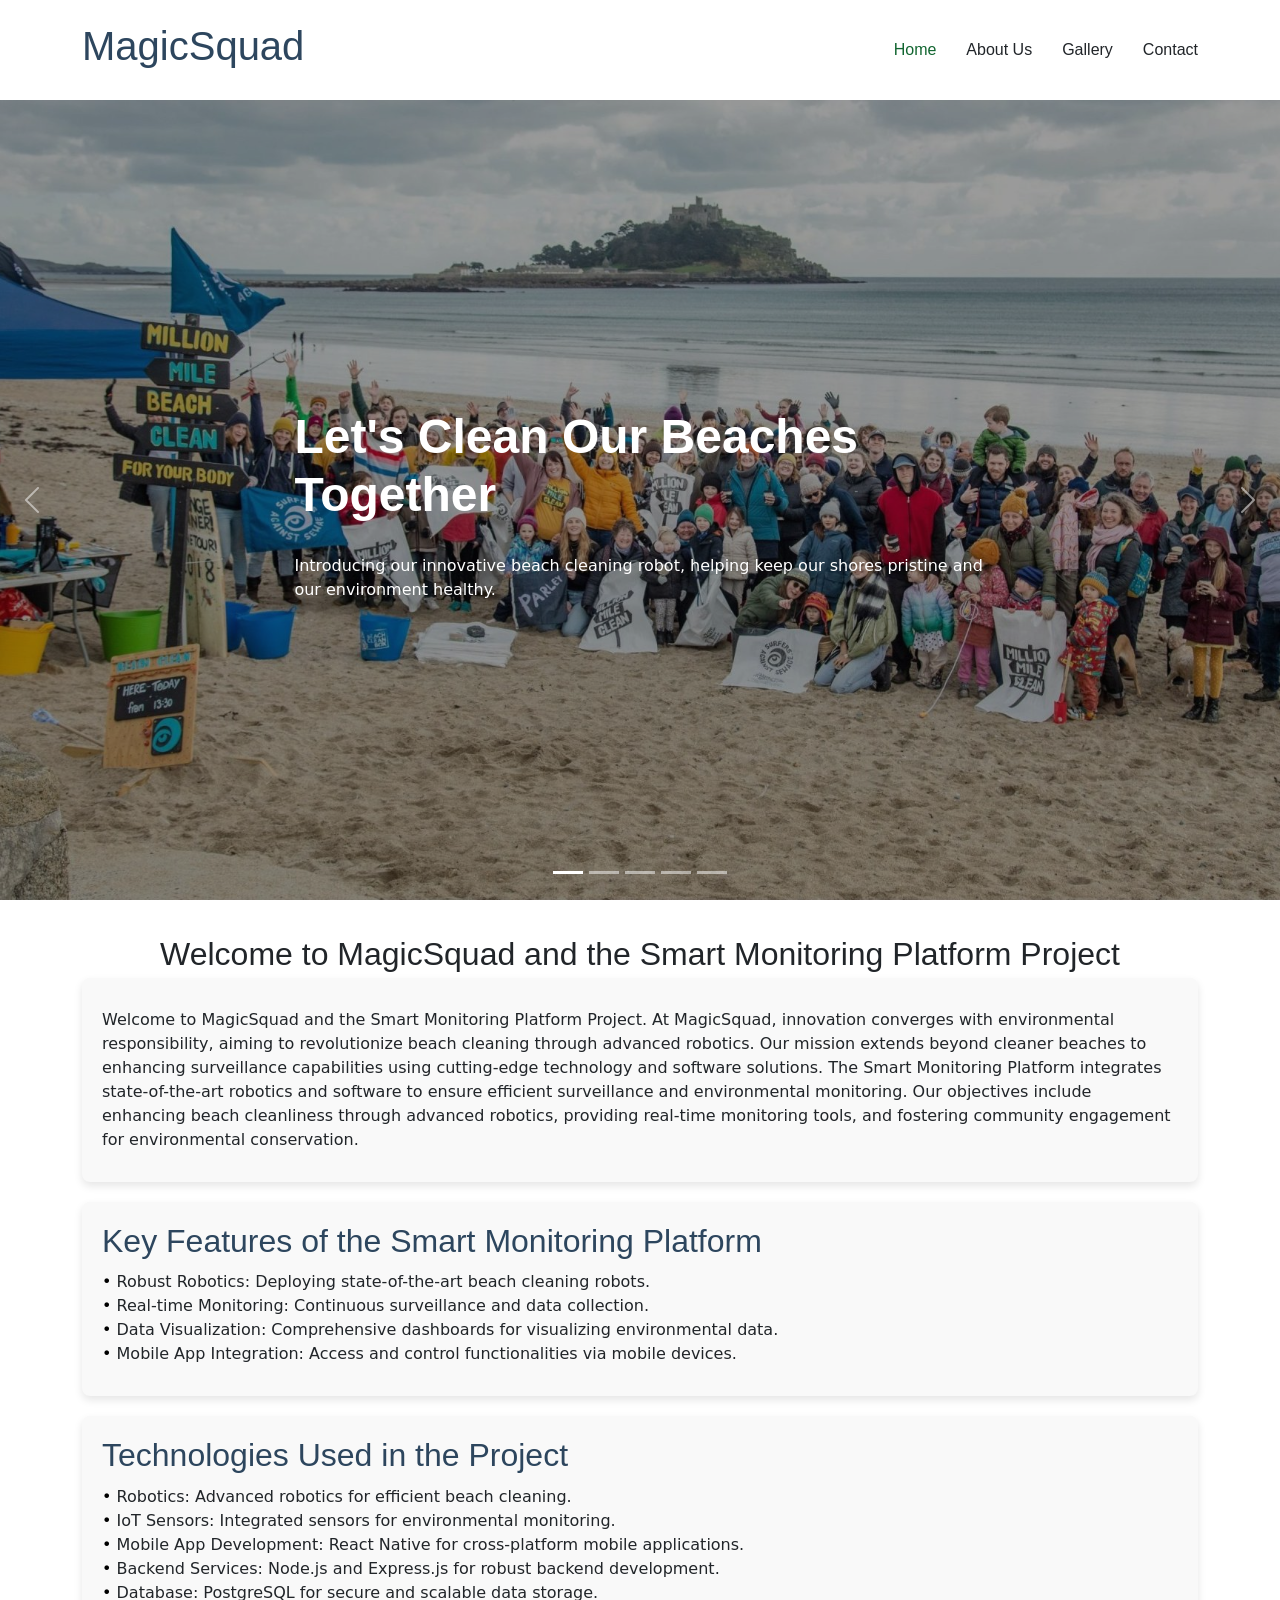
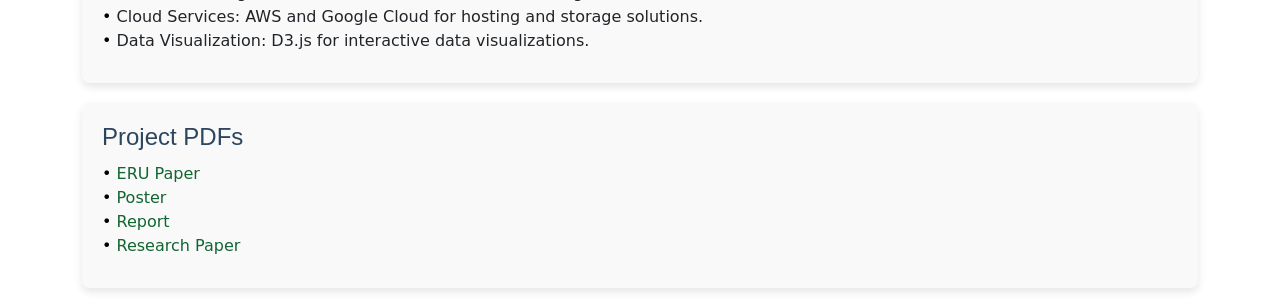
==== commit 69da8e37: "Update index.html" ====
--- a/index.html
+++ b/index.html
@@ -47,12 +47,8 @@
   <header id="header" class="header d-flex align-items-center position-relative">
     <div class="container-fluid container-xl position-relative d-flex align-items-center justify-content-between">
 
-      <a href="index.html" class="logo d-flex align-items-center">
-        <!-- Uncomment the line below if you also wish to use an image logo -->
-<!--         <img src="assets\img\robot.PNG" alt="AgriCulture" height="380px"> -->
         <h1>MagicSquad</h1>
-        <!-- <h1 class="sitename">AgriCulture</h1>  -->
-      </a>
+
 
       <nav id="navmenu" class="navmenu">
         <ul>
